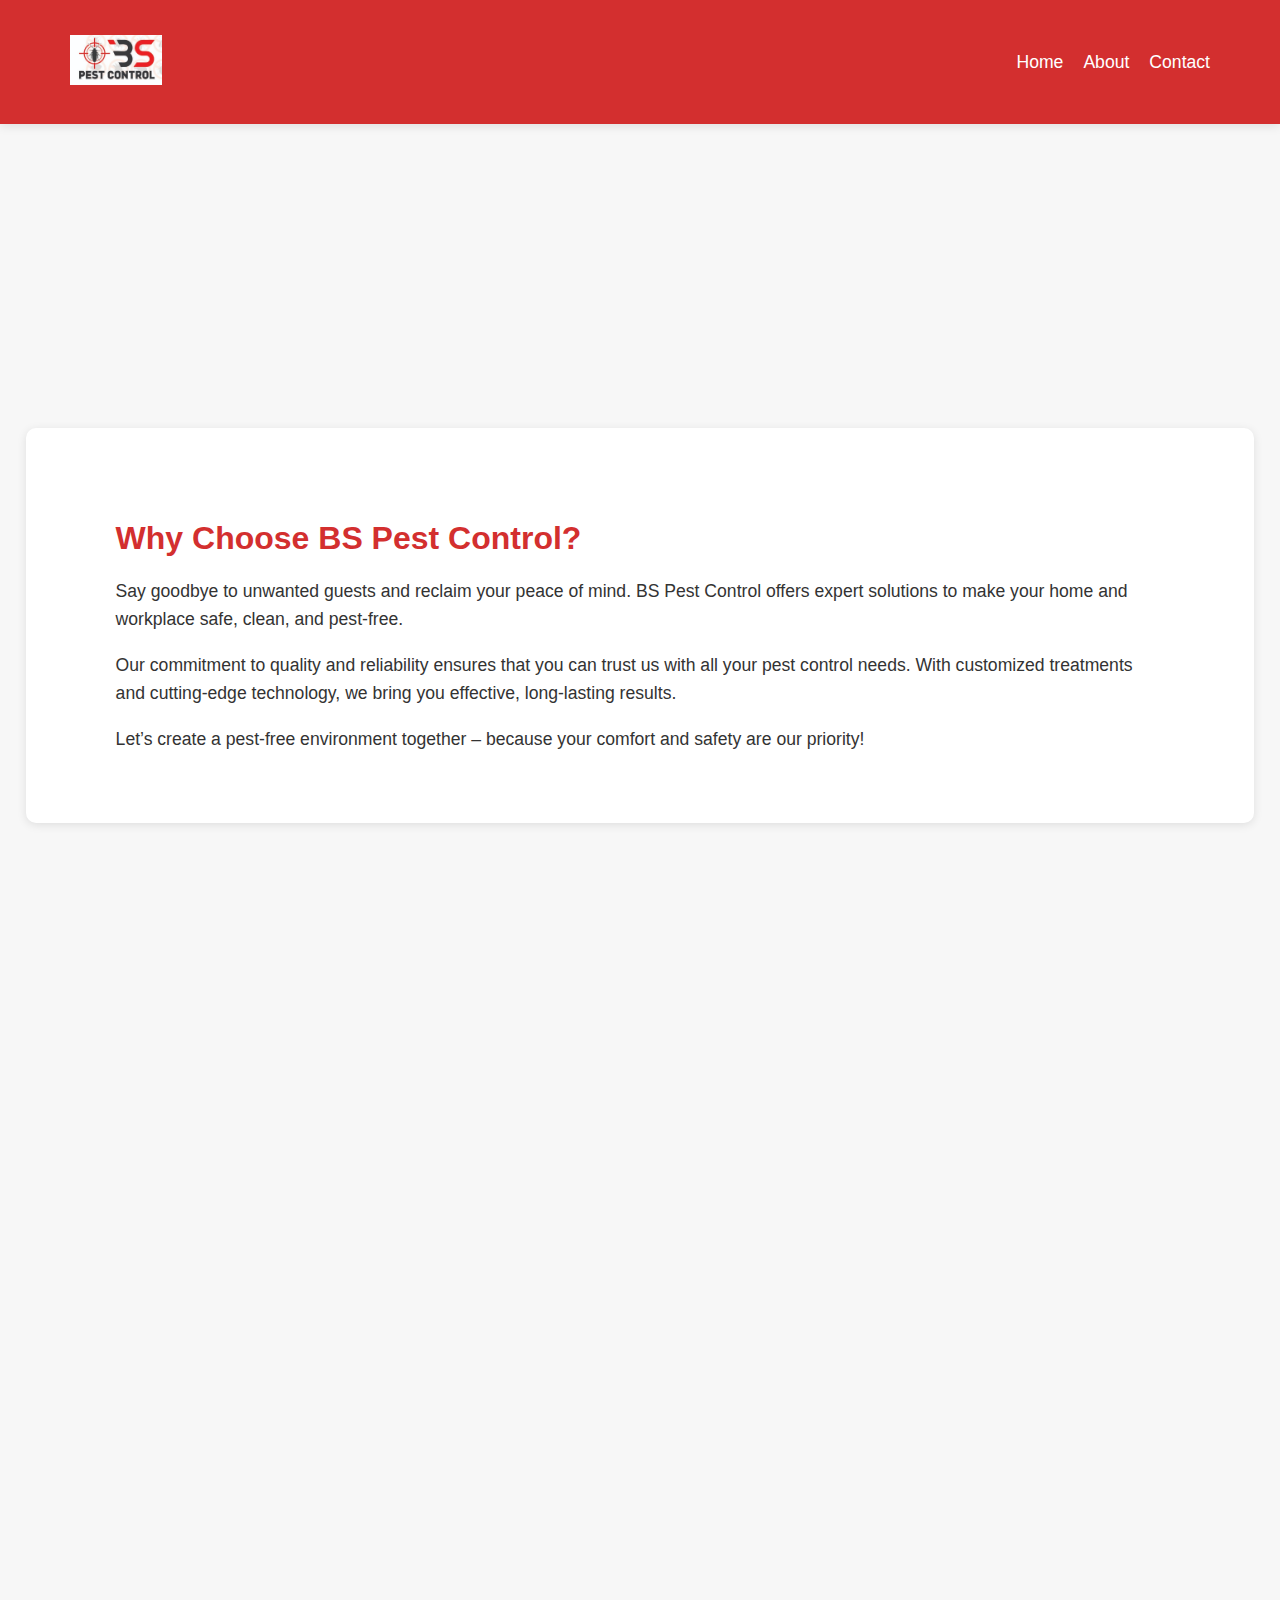
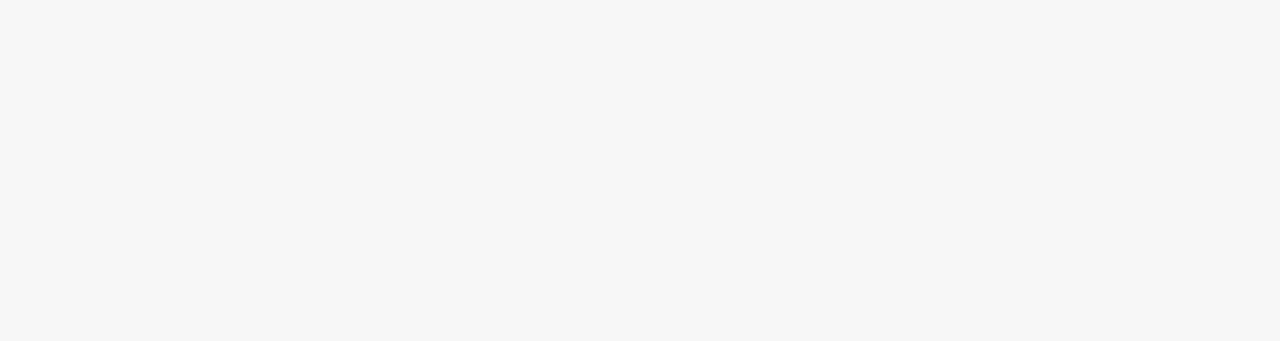
==== index.html @ d1450fb6 "Add files via upload" ====
<!DOCTYPE html>
<html lang="en">
<head>
    <meta charset="UTF-8">
    <meta name="viewport" content="width=device-width, initial-scale=1.0">
    <meta name="description" content="Pest Control Services available in Hyderabad and Twin Cities. Specialists in termites, cockroaches, rodents, bedbugs, mosquitoes, and wood borers.">
    <title>BS Pest Control</title>
    <link rel="stylesheet" href="styles.css">
    <style>
        /* Smooth Scroll */
        html {
            scroll-behavior: smooth;
        }

        /* Fade-in & Slide-in from Left for Header */
        header {
            opacity: 0;
            transform: translateX(-100px);
            animation: slideInLeft 1s ease-out forwards;
        }

        /* Fade-in and Scroll Animation for Sections */
        .fade-in-section {
            opacity: 0;
            transform: translateY(30px);
            transition: opacity 1s ease-out, transform 1s ease-out;
        }
        /* Active class to trigger fade-in */
        .fade-in-section.active {
            opacity: 1;
            transform: translateY(0);
        }

        /* Contact Button Styling */
        .contact-btn {
            display: inline-block;
            padding: 12px 20px;
            color: #fff;
            background-color: #007acc;
            border: none;
            border-radius: 5px;
            font-size: 18px;
            cursor: pointer;
            text-decoration: none;
            transition: background-color 0.3s, transform 0.3s ease;
        }
        .contact-btn:hover {
            background-color: #005f99;
            transform: scale(1.05);
        }

        /* Keyframes for Slide-in */
        @keyframes slideInLeft {
            to {
                opacity: 1;
                transform: translateX(0);
            }
        }
    </style>
</head>
<body>
    <!-- Navigation Bar -->
    <nav>
        <div class="container">
            <div class="logo">
                <a href="index.html">
                    <img src="logo.jpeg" alt="BS Pest Control Logo" />
                </a>
            </div>
            <ul class="nav-links">
                <li><a href="index.html">Home</a></li>
                <li><a href="about.html">About</a></li>
                <li><a href="contact.html">Contact</a></li>
            </ul>
        </div>
    </nav>
    <div class="whole-container">
    <!-- Header with Slide-in Animation -->
    <header>
        <div class="container">
            <h1>BS Pest Control</h1>
            <h2>Your Trusted Partner in Pest Management</h2>
            <p>Service Available in All Over Twin Cities</p>
        </div>
    </header>

    <!-- About Us Section with Fade-in Animation -->
    <section id="about-us" class="fade-in-section">
        <div class="container">
            <h3>Why Choose BS Pest Control?</h3>
            <p>
                Say goodbye to unwanted guests and reclaim your peace of mind. BS Pest Control offers expert solutions to make your home and workplace safe, clean, and pest-free.
            </p>
            <p>
                Our commitment to quality and reliability ensures that you can trust us with all your pest control needs. With customized treatments and cutting-edge technology, we bring you effective, long-lasting results.
            </p>
            <p>
                Let’s create a pest-free environment together – because your comfort and safety are our priority!
            </p>
        </div>
    </section>

    <!-- Services Section with Fade-in Animation -->
    <section id="services" class="fade-in-section">
        <div class="container">
            <h3>Our Services</h3>
            <ul>
                <li><strong>Termite Control</strong>: Pre- and post-construction termite treatments to prevent and eliminate infestations.</li>
                <li><strong>Cockroach Control</strong>: Effective solutions to eliminate cockroaches and ensure long-term relief.</li>
                <li><strong>Wood Borer Treatment</strong>: Protection from wood borers that damage furniture and wooden structures.</li>
                <li><strong>Rodent Control</strong>: Safe removal of rats and mice to prevent disease spread.</li>
                <li><strong>Bedbug Treatment</strong>: Complete elimination of bedbugs from your home.</li>
                <li><strong>Mosquito Control</strong>: Targeted treatments to protect your home from mosquitoes.</li>
                <li><strong>Pre & Post Construction Termite Control</strong>: Comprehensive termite control solutions for your property.</li>
            </ul>
        </div>
    </section>

    <!-- Call to Action Section with Fade-in Animation and Button -->
    <section id="call-to-action" class="fade-in-section">
        <div class="container">
            <h3>Protect Your Home or Business from Pests Today!</h3>
            <p>
                Don’t wait until pests take over your home or office. Call BS Pest Control today for a free inspection and get peace of mind knowing you’re in the hands of experts.
            </p>
            <a href="contact.html" class="contact-btn">Contact Us Now!</a>
        </div>
    </section>
    </div>
    <!-- Footer Section with Fade-in Animation -->
    <footer id="contact" class="fade-in-section">
        <div class="container">
            <h4>Contact Us</h4>
            <p>Phone: <a href="tel:+918142685628">8142685628</a>, <a href="tel:+919912046168">9912046168</a></p>
            <p>Email: <a href="mailto:bspestcontrol735@gmail.com">bspestcontrol735@gmail.com</a></p>
            <p>Location: #2-2-1167/14, Near Kishan Rao Hospital, Opp. Rohini Chambers, Tilak Nagar, Hyderabad-44</p>
            <p>&copy; 2024 BS Pest Control. All rights reserved.</p>
        </div>
    </footer>

    <!-- JavaScript for Triggering Scroll Animations -->
    <script>
        // Function to observe sections and trigger fade-in effect
        const fadeInSections = document.querySelectorAll('.fade-in-section');
        const observer = new IntersectionObserver((entries) => {
            entries.forEach(entry => {
                if (entry.isIntersecting) {
                    entry.target.classList.add('active');
                    observer.unobserve(entry.target);  // Only animate once
                }
            });
        }, { threshold: 0.1 });

        // Observing each fade-in section
        fadeInSections.forEach(section => {
            observer.observe(section);
        });
    </script>
</body>
</html>
---- styles.css ----
/* General Styles */
body {
    font-family: 'Arial', sans-serif;
    margin: 0;
    padding: 0;
    background-color: #f7f7f7;
    color: #333;
}

.container {
    max-width: 1200px;
    margin: 0 auto;
    padding: 20px;
    margin-left: 50px; /* Margin to the left */
    margin-right: 50px; /* Margin to the right */
}

.whole-container{
    margin: 0 2%;
}
/* Navigation Bar Styles */
nav {
    background-color: #d32f2f;
    padding: 15px 0;
    box-shadow: 0 2px 10px rgba(0, 0, 0, 0.1);
}

nav .container {
    display: flex;
    justify-content: space-between;
    align-items: center;
}

nav .logo img {
    max-height: 50px;
}

nav .nav-links {
    list-style: none;
    display: flex;
    gap: 20px;
}

nav .nav-links li {
    display: inline;
}

nav .nav-links li a {
    color: white;
    text-decoration: none;
    font-size: 1.1em;
}

nav .nav-links li a:hover {
    color: #b5b0b0;
}

/* Header Styles */
header {
    background-color: white;
    text-align: center;
    padding: 40px 20px;
    margin: 20px 0;
    border-radius: 10px;
    box-shadow: 0 2px 10px rgba(0, 0, 0, 0.1);
}

header h1 {
    font-size: 2.5em;
    margin: 0;
    color: #d32f2f;
}

header h2 {
    font-size: 1.5em;
    margin-top: 10px;
    color: #d32f2f;
}

header p {
    font-size: 1.2em;
    margin-top: 5px;
}

/* Section Styles */
section {
    background-color: white;
    padding: 40px 20px;
    margin: 20px 0;
    border-radius: 10px;
    box-shadow: 0 2px 10px rgba(0, 0, 0, 0.1);
}

section h3 {
    font-size: 2em;
    color: #d32f2f;
    margin-bottom: 20px;
}

section p {
    font-size: 1.1em;
    line-height: 1.6em;
    margin-bottom: 10px;
}

section ul {
    list-style: none;
    padding-left: 0;
}

section ul li {
    font-size: 1.1em;
    margin-bottom: 10px;
    padding-left: 20px;
    position: relative;
}

section ul li::before {
    content: '✔';
    color: #d32f2f;
    position: absolute;
    left: 0;
    top: 0;
}

/* Footer Styles */
footer {
    background-color: #222;
    color: white;
    padding: 20px;
    text-align: center;
    margin-top: 20px;
}

footer h4 {
    font-size: 1.5em;
    margin-bottom: 10px;
}

footer p {
    font-size: 1.1em;
    line-height: 1.5em;
    margin: 5px 0;
}

footer a {
    color: #f5f5f5;
    text-decoration: none;
}

footer a:hover {
    text-decoration: underline;
}

/* Responsive Styles */
@media (max-width: 768px) {
    nav .nav-links {
        display: flex;
        text-align: center;
    }

    header h1 {
        font-size: 2em;
    }

    header h2 {
        font-size: 1.2em;
    }

    section h3 {
        font-size: 1.8em;
    }

    .container {
        margin-left: 20px;
        margin-right: 20px;
    }
}
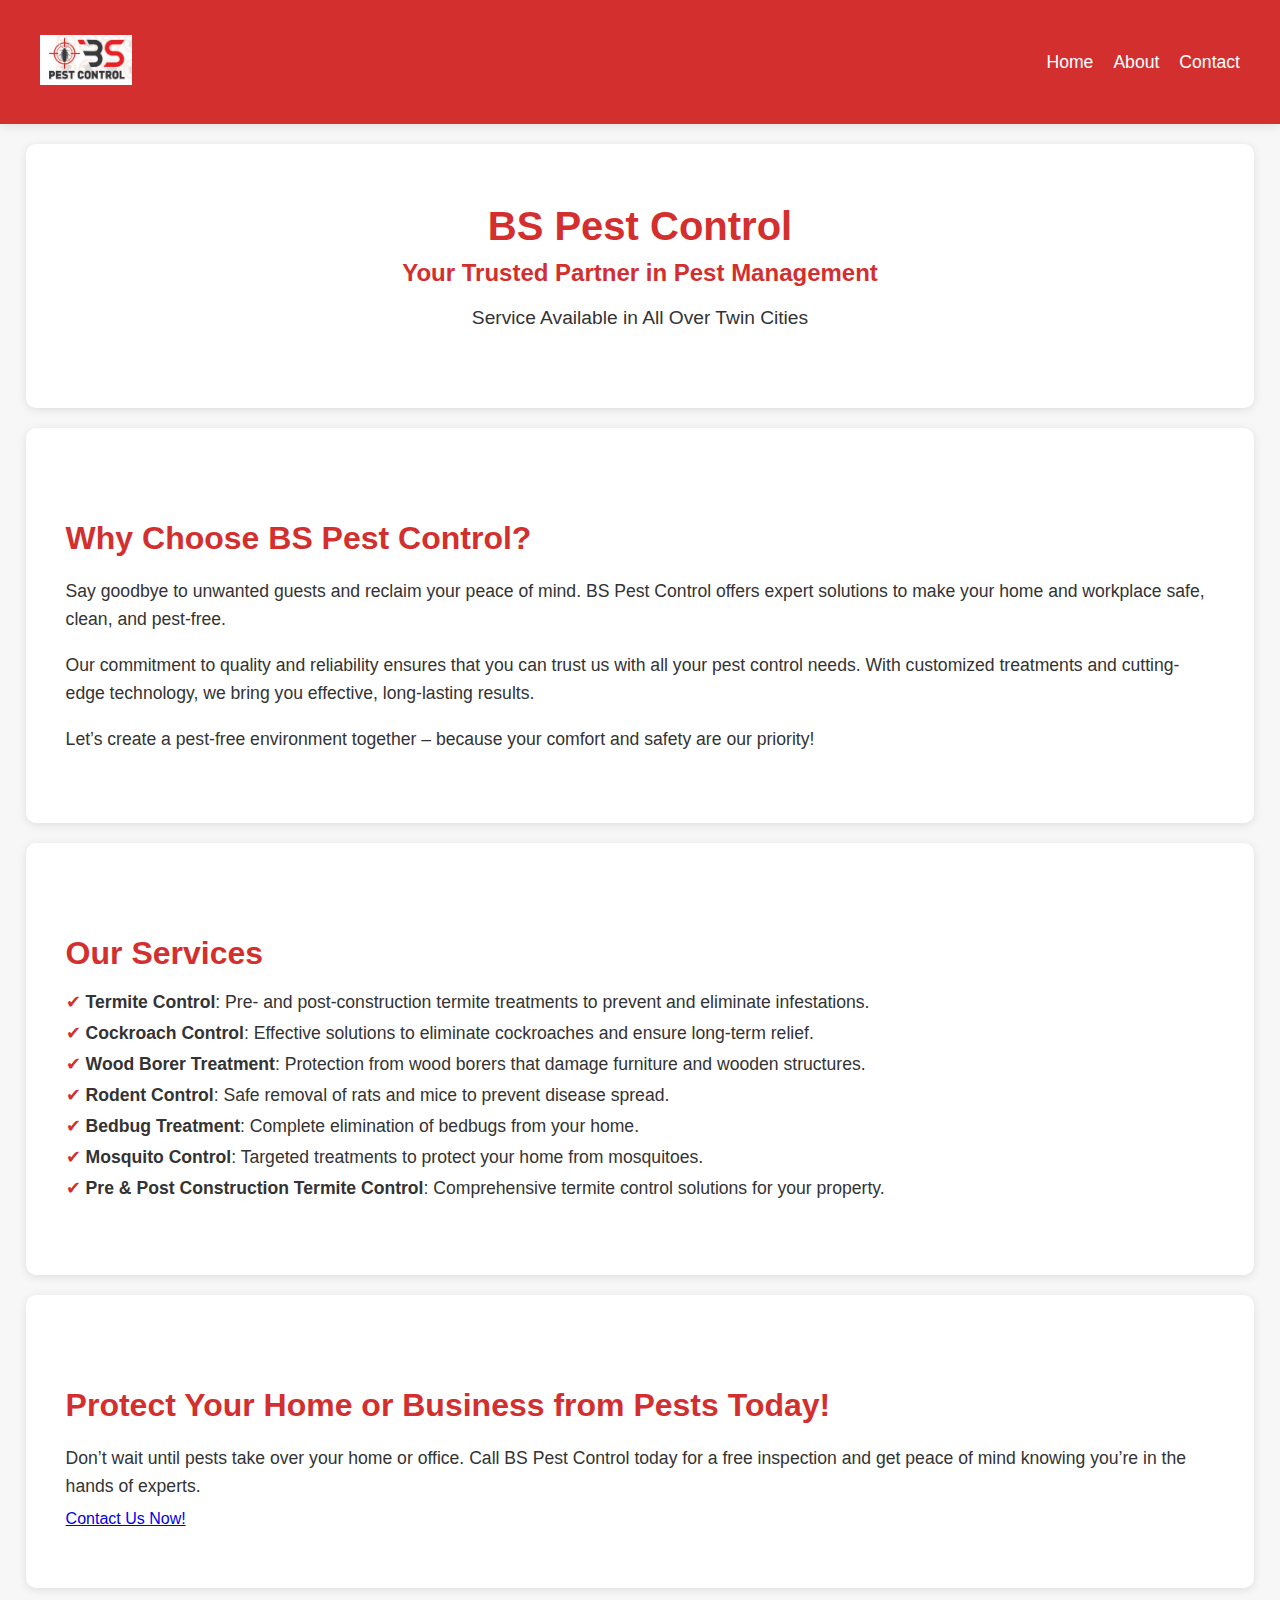
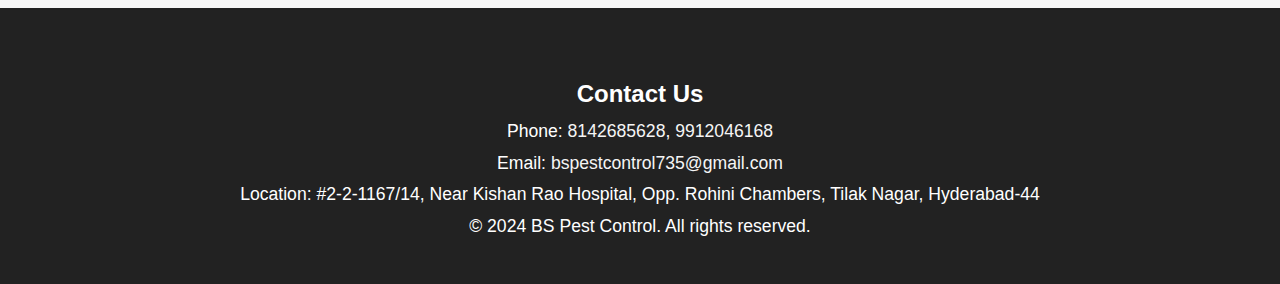
==== commit 4db0388a: "Update index.html" ====
--- a/index.html
+++ b/index.html
@@ -7,55 +7,59 @@
     <title>BS Pest Control</title>
     <link rel="stylesheet" href="styles.css">
     <style>
-        /* Smooth Scroll */
-        html {
-            scroll-behavior: smooth;
+        /* General Styles */
+        body {
+            font-family: 'Arial', sans-serif;
+            margin: 0;
+            padding: 0;
+            background-color: #f7f7f7;
+            color: #333;
         }
 
-        /* Fade-in & Slide-in from Left for Header */
-        header {
-            opacity: 0;
-            transform: translateX(-100px);
-            animation: slideInLeft 1s ease-out forwards;
+        .container {
+            max-width: 1200px;
+            margin: 0 auto;
+            padding: 20px;
         }
 
-        /* Fade-in and Scroll Animation for Sections */
-        .fade-in-section {
-            opacity: 0;
-            transform: translateY(30px);
-            transition: opacity 1s ease-out, transform 1s ease-out;
-        }
-        /* Active class to trigger fade-in */
-        .fade-in-section.active {
-            opacity: 1;
-            transform: translateY(0);
+        .whole-container {
+            margin: 0 2%;
         }
 
-        /* Contact Button Styling */
-        .contact-btn {
-            display: inline-block;
-            padding: 12px 20px;
-            color: #fff;
-            background-color: #007acc;
-            border: none;
-            border-radius: 5px;
-            font-size: 18px;
-            cursor: pointer;
-            text-decoration: none;
-            transition: background-color 0.3s, transform 0.3s ease;
-        }
-        .contact-btn:hover {
-            background-color: #005f99;
-            transform: scale(1.05);
+        /* Navigation Bar */
+        nav {
+            background-color: #d32f2f;
+            padding: 15px 0;
+            box-shadow: 0 2px 10px rgba(0, 0, 0, 0.1);
+            position: relative;
         }
 
-        /* Keyframes for Slide-in */
-        @keyframes slideInLeft {
-            to {
-                opacity: 1;
-                transform: translateX(0);
-            }
+        nav .container {
+            display: flex;
+            justify-content: space-between;
+            align-items: center;
         }
+
+        
+        /* Desktop Navigation Links */
+        .nav-links {
+            list-style: none;
+            display: flex;
+            gap: 10px;
+        }
+
+        .nav-links li a {
+            color: white;
+            text-decoration: none;
+            font-size: 1.1em;
+        }
+
+        .nav-links li a:hover {
+            color: #b5b0b0;
+        }
+
+        /* Responsive Styling for Mobile */
+       
     </style>
 </head>
 <body>
@@ -67,6 +71,7 @@
                     <img src="logo.jpeg" alt="BS Pest Control Logo" />
                 </a>
             </div>
+           
             <ul class="nav-links">
                 <li><a href="index.html">Home</a></li>
                 <li><a href="about.html">About</a></li>
@@ -74,59 +79,61 @@
             </ul>
         </div>
     </nav>
+
     <div class="whole-container">
-    <!-- Header with Slide-in Animation -->
-    <header>
-        <div class="container">
-            <h1>BS Pest Control</h1>
-            <h2>Your Trusted Partner in Pest Management</h2>
-            <p>Service Available in All Over Twin Cities</p>
-        </div>
-    </header>
+        <!-- Header with Slide-in Animation -->
+        <header>
+            <div class="container">
+                <h1>BS Pest Control</h1>
+                <h2>Your Trusted Partner in Pest Management</h2>
+                <p>Service Available in All Over Twin Cities</p>
+            </div>
+        </header>
 
-    <!-- About Us Section with Fade-in Animation -->
-    <section id="about-us" class="fade-in-section">
-        <div class="container">
-            <h3>Why Choose BS Pest Control?</h3>
-            <p>
-                Say goodbye to unwanted guests and reclaim your peace of mind. BS Pest Control offers expert solutions to make your home and workplace safe, clean, and pest-free.
-            </p>
-            <p>
-                Our commitment to quality and reliability ensures that you can trust us with all your pest control needs. With customized treatments and cutting-edge technology, we bring you effective, long-lasting results.
-            </p>
-            <p>
-                Let’s create a pest-free environment together – because your comfort and safety are our priority!
-            </p>
-        </div>
-    </section>
+        <!-- About Us Section with Fade-in Animation -->
+        <section id="about-us" class="fade-in-section">
+            <div class="container">
+                <h3>Why Choose BS Pest Control?</h3>
+                <p>
+                    Say goodbye to unwanted guests and reclaim your peace of mind. BS Pest Control offers expert solutions to make your home and workplace safe, clean, and pest-free.
+                </p>
+                <p>
+                    Our commitment to quality and reliability ensures that you can trust us with all your pest control needs. With customized treatments and cutting-edge technology, we bring you effective, long-lasting results.
+                </p>
+                <p>
+                    Let’s create a pest-free environment together – because your comfort and safety are our priority!
+                </p>
+            </div>
+        </section>
 
-    <!-- Services Section with Fade-in Animation -->
-    <section id="services" class="fade-in-section">
-        <div class="container">
-            <h3>Our Services</h3>
-            <ul>
-                <li><strong>Termite Control</strong>: Pre- and post-construction termite treatments to prevent and eliminate infestations.</li>
-                <li><strong>Cockroach Control</strong>: Effective solutions to eliminate cockroaches and ensure long-term relief.</li>
-                <li><strong>Wood Borer Treatment</strong>: Protection from wood borers that damage furniture and wooden structures.</li>
-                <li><strong>Rodent Control</strong>: Safe removal of rats and mice to prevent disease spread.</li>
-                <li><strong>Bedbug Treatment</strong>: Complete elimination of bedbugs from your home.</li>
-                <li><strong>Mosquito Control</strong>: Targeted treatments to protect your home from mosquitoes.</li>
-                <li><strong>Pre & Post Construction Termite Control</strong>: Comprehensive termite control solutions for your property.</li>
-            </ul>
-        </div>
-    </section>
+        <!-- Services Section with Fade-in Animation -->
+        <section id="services" class="fade-in-section">
+            <div class="container">
+                <h3>Our Services</h3>
+                <ul>
+                    <li><strong>Termite Control</strong>: Pre- and post-construction termite treatments to prevent and eliminate infestations.</li>
+                    <li><strong>Cockroach Control</strong>: Effective solutions to eliminate cockroaches and ensure long-term relief.</li>
+                    <li><strong>Wood Borer Treatment</strong>: Protection from wood borers that damage furniture and wooden structures.</li>
+                    <li><strong>Rodent Control</strong>: Safe removal of rats and mice to prevent disease spread.</li>
+                    <li><strong>Bedbug Treatment</strong>: Complete elimination of bedbugs from your home.</li>
+                    <li><strong>Mosquito Control</strong>: Targeted treatments to protect your home from mosquitoes.</li>
+                    <li><strong>Pre & Post Construction Termite Control</strong>: Comprehensive termite control solutions for your property.</li>
+                </ul>
+            </div>
+        </section>
 
-    <!-- Call to Action Section with Fade-in Animation and Button -->
-    <section id="call-to-action" class="fade-in-section">
-        <div class="container">
-            <h3>Protect Your Home or Business from Pests Today!</h3>
-            <p>
-                Don’t wait until pests take over your home or office. Call BS Pest Control today for a free inspection and get peace of mind knowing you’re in the hands of experts.
-            </p>
-            <a href="contact.html" class="contact-btn">Contact Us Now!</a>
-        </div>
-    </section>
+        <!-- Call to Action Section with Fade-in Animation and Button -->
+        <section id="call-to-action" class="fade-in-section">
+            <div class="container">
+                <h3>Protect Your Home or Business from Pests Today!</h3>
+                <p>
+                    Don’t wait until pests take over your home or office. Call BS Pest Control today for a free inspection and get peace of mind knowing you’re in the hands of experts.
+                </p>
+                <a href="contact.html" class="contact-btn">Contact Us Now!</a>
+            </div>
+        </section>
     </div>
+
     <!-- Footer Section with Fade-in Animation -->
     <footer id="contact" class="fade-in-section">
         <div class="container">
@@ -138,20 +145,21 @@
         </div>
     </footer>
 
-    <!-- JavaScript for Triggering Scroll Animations -->
+    <!-- JavaScript for Toggle Functionality and Scroll Animations -->
     <script>
-        // Function to observe sections and trigger fade-in effect
+        
+
+        // Scroll animation
         const fadeInSections = document.querySelectorAll('.fade-in-section');
         const observer = new IntersectionObserver((entries) => {
             entries.forEach(entry => {
                 if (entry.isIntersecting) {
                     entry.target.classList.add('active');
-                    observer.unobserve(entry.target);  // Only animate once
+                    observer.unobserve(entry.target); // Only animate once
                 }
             });
         }, { threshold: 0.1 });
 
-        // Observing each fade-in section
         fadeInSections.forEach(section => {
             observer.observe(section);
         });
